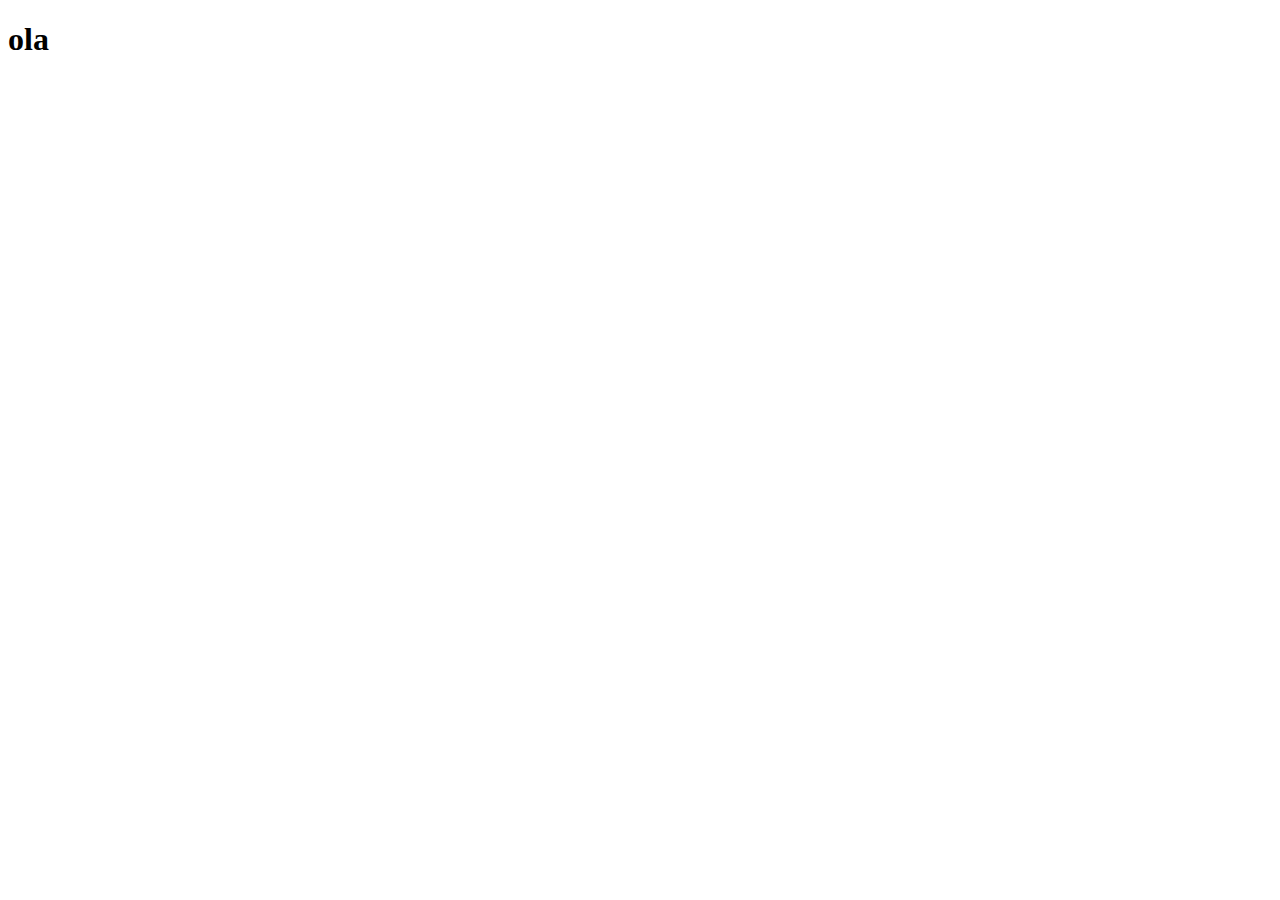
==== index.html @ 6a419128 "Create index.html" ====
<!DOCTYPE html>
<html lang="en">

<head>
    <meta charset="UTF-8">
    <meta http-equiv="X-UA-Compatible" content="IE=edge">
    <meta name="viewport" content="width=device-width, initial-scale=1.0">
    <link rel="shortcut icon" href="favicon.ico" type="image/x-icon">
    <title>Projetos redes sociais</title>
</head>

<body>
    <h1>ola</h1>
</body>

</html>
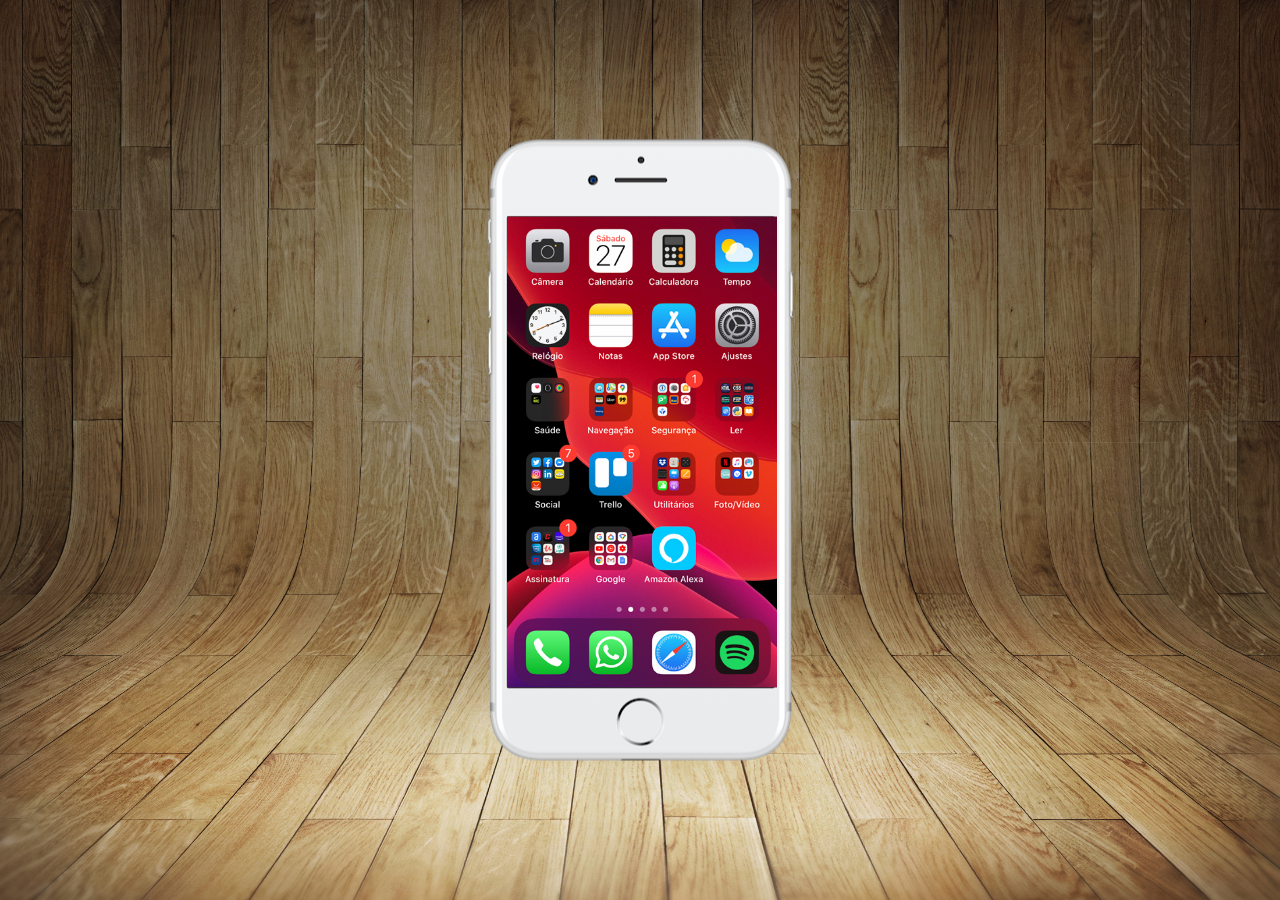
==== commit 6d2f369e: "criei a tela home" ====
--- a/index.html
+++ b/index.html
@@ -1,16 +1,26 @@
 <!DOCTYPE html>
-<html lang="en">
+<html lang="pt-br">
 
 <head>
     <meta charset="UTF-8">
     <meta http-equiv="X-UA-Compatible" content="IE=edge">
     <meta name="viewport" content="width=device-width, initial-scale=1.0">
-    <link rel="shortcut icon" href="favicon.ico" type="image/x-icon">
+    <link rel="shortcut icon" href="img/favicon.ico" type="image/x-icon">
+    <link rel="stylesheet" href="styles/style.css">
+
     <title>Projetos redes sociais</title>
 </head>
 
 <body>
-    <h1>ola</h1>
+    <main>
+        <section id="telefone">
+            <iframe src="home.html" name="tela" id="tela" frameborder="0"></iframe>
+
+        </section>
+        <section id="rede-sociais">
+
+        </section>
+    </main>
 </body>
 
 </html>--- a/styles/style.css
+++ b/styles/style.css
@@ -0,0 +1,41 @@
+@charset "UTF-8";
+
+*{
+    margin: 0px;
+    padding: 0px;
+    font-family: Arial, Helvetica, sans-serif;
+}
+ html, body{
+    height: 100vh;
+    width: 100vw;
+    background-color: black;
+ }
+ body{
+    background: url(../img/fundo-madeira.jpg) no-repeat top center;
+    background-size: cover ;
+    background-attachment: fixed;
+ }
+ main{
+    height: 100vh;
+    position: relative;
+   
+ }
+ section#telefone{
+    position: absolute;
+    top: 50%;
+    left: 50%;
+    transform: translate(-50%, -50%);
+    
+    height: 627px;
+    width: 310px;
+    
+    background: url(../img/frame-iphone.png) no-repeat;
+
+ }
+ iframe#tela{
+    position: relative;
+    top: 80px;
+    left: 22px;
+    width: 270px;
+    height: 471px;
+ }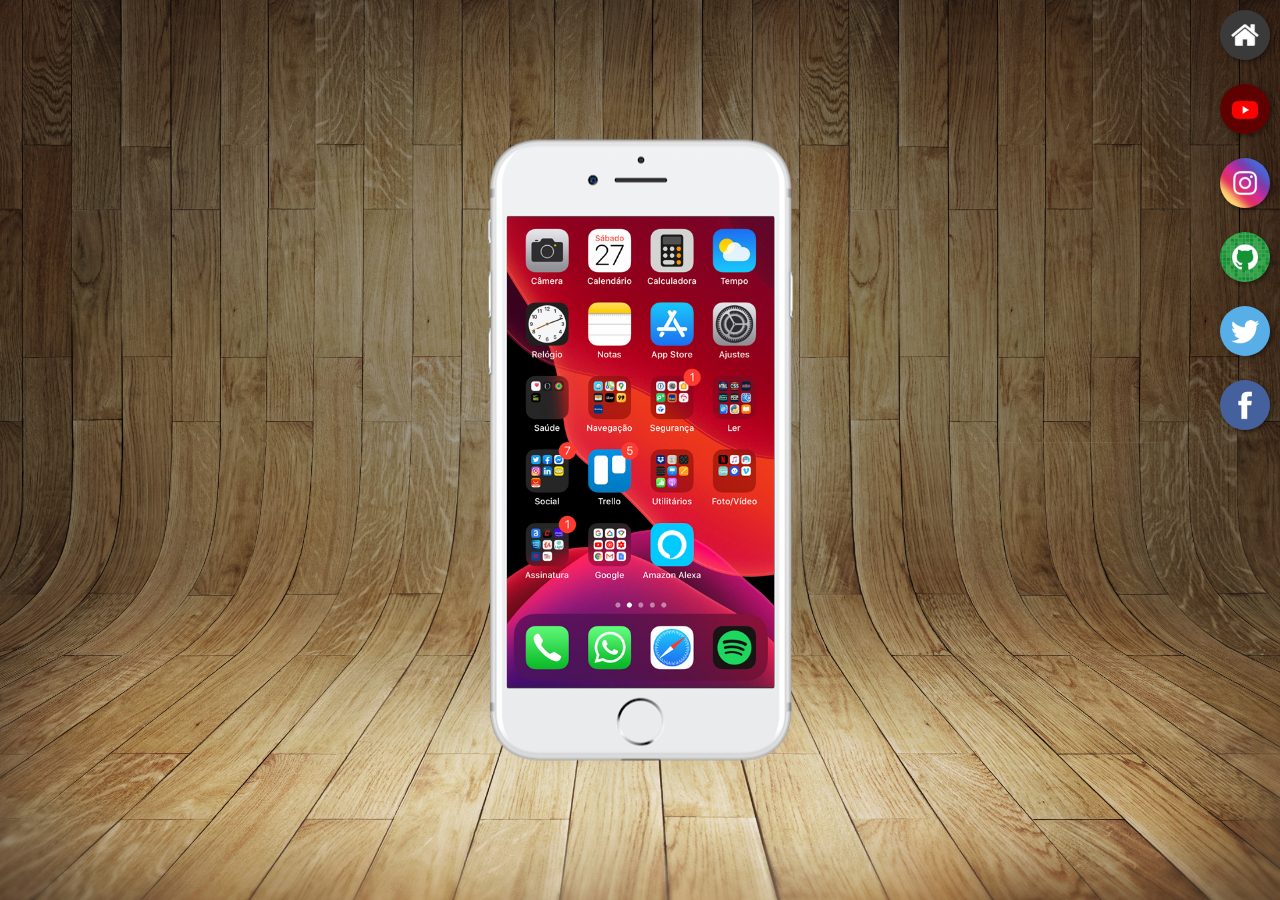
==== commit e5fcf44c: "finalizado" ====
--- a/index.html
+++ b/index.html
@@ -14,11 +14,18 @@
 <body>
     <main>
         <section id="telefone">
-            <iframe src="home.html" name="tela" id="tela" frameborder="0"></iframe>
+            <iframe src="home.html" name="tela" id="tela" frameborder="0">
+                Seu navegador não é compátivel com isso.
+            </iframe>
+        </section>
 
-        </section>
-        <section id="rede-sociais">
-
+        <section id="redes-sociais">
+            <a href="home.html" target="tela"><img src="img/logo-home.jpg" alt="Home"></a><br>
+            <a href="youtube.html" target="tela"><img src="img/logo-youtube.jpg" alt="youtube"></a><br>
+            <a href="instagram.html" target="tela"><img src="img/logo-instagram.jpg" alt="logo-instagram"></a><br>
+            <a href="github.html" target="tela"><img src="img/logo-github.jpg" alt="logo-github"></a><br>
+            <a href="twitter.html" target="tela"><img src="img/logo-twitter.jpg" alt="logo-twitter"></a><br>
+            <a href="facebook.html" target="tela"><img src="img/logo-facebook.jpg" alt="logo-facebook"></a>
         </section>
     </main>
 </body>
--- a/styles/style.css
+++ b/styles/style.css
@@ -31,11 +31,32 @@
     
     background: url(../img/frame-iphone.png) no-repeat;
 
+
  }
  iframe#tela{
     position: relative;
     top: 80px;
     left: 22px;
-    width: 270px;
+    width: 267px;
     height: 471px;
- }+ }
+section#redes-sociais{
+    text-align: right;
+}
+
+ section#redes-sociais img{
+    width: 50px;
+    margin: 10px;
+    border-radius: 50%;
+    box-shadow: 2px 2px 5px rgba(0, 0, 0, 0.448);
+    box-sizing: border-box;
+
+ }
+ section#redes-sociais img:hover{
+    width: 70px;
+    border: 2px solid rgba(128, 128, 128, 0.435);
+    transform: translate(-3px, -3px);
+    box-shadow: 5px 5px 10px rgba(0, 0, 0, 0.638);
+    transition: transform .5s, border .5s;
+ }
+ 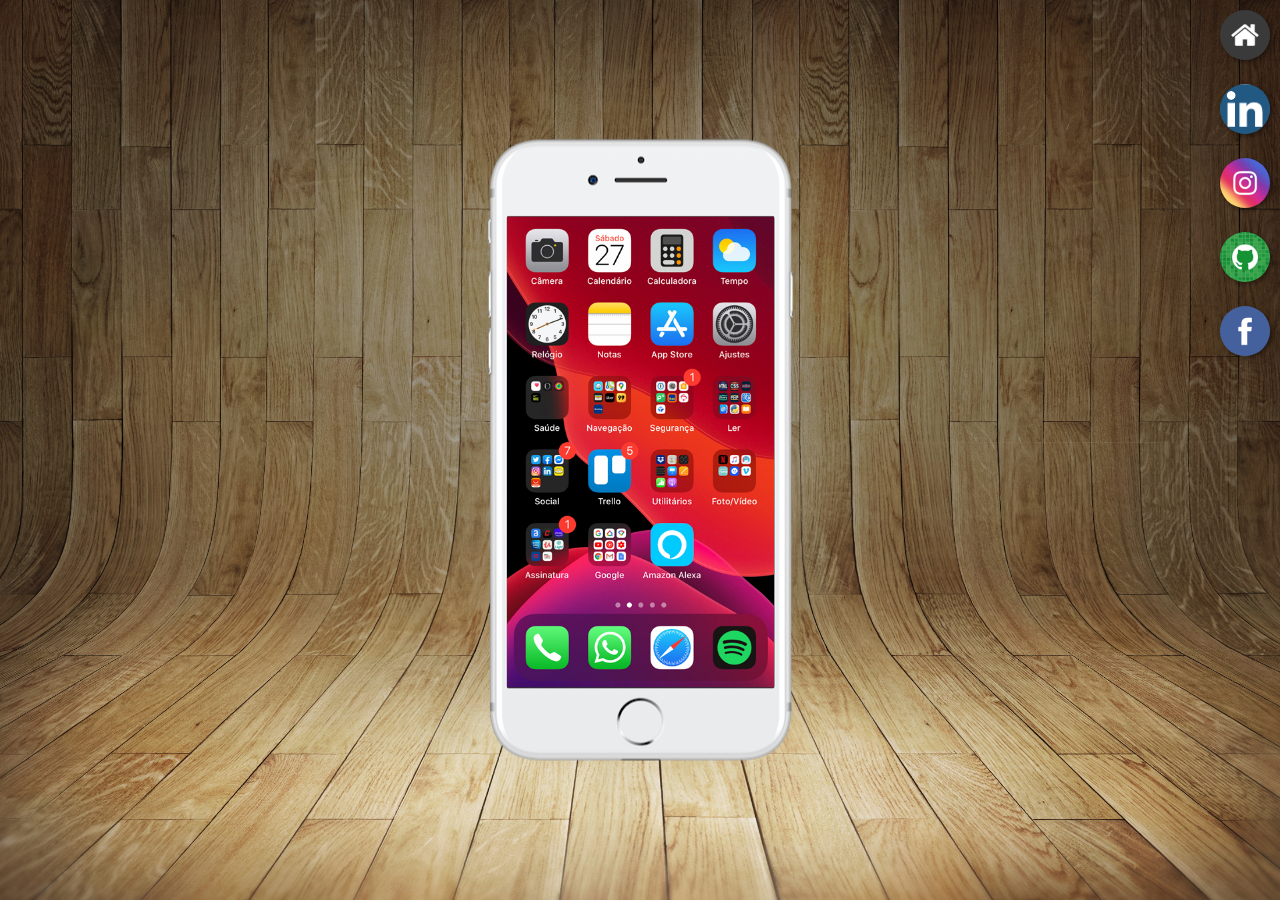
==== commit 273066eb: "meu perfil" ====
--- a/index.html
+++ b/index.html
@@ -21,10 +21,9 @@
 
         <section id="redes-sociais">
             <a href="home.html" target="tela"><img src="img/logo-home.jpg" alt="Home"></a><br>
-            <a href="youtube.html" target="tela"><img src="img/logo-youtube.jpg" alt="youtube"></a><br>
+            <a href="linkedin.html" target="tela"><img src="img/logo-linkedin.png" alt="linkedin"></a><br>
             <a href="instagram.html" target="tela"><img src="img/logo-instagram.jpg" alt="logo-instagram"></a><br>
             <a href="github.html" target="tela"><img src="img/logo-github.jpg" alt="logo-github"></a><br>
-            <a href="twitter.html" target="tela"><img src="img/logo-twitter.jpg" alt="logo-twitter"></a><br>
             <a href="facebook.html" target="tela"><img src="img/logo-facebook.jpg" alt="logo-facebook"></a>
         </section>
     </main>
